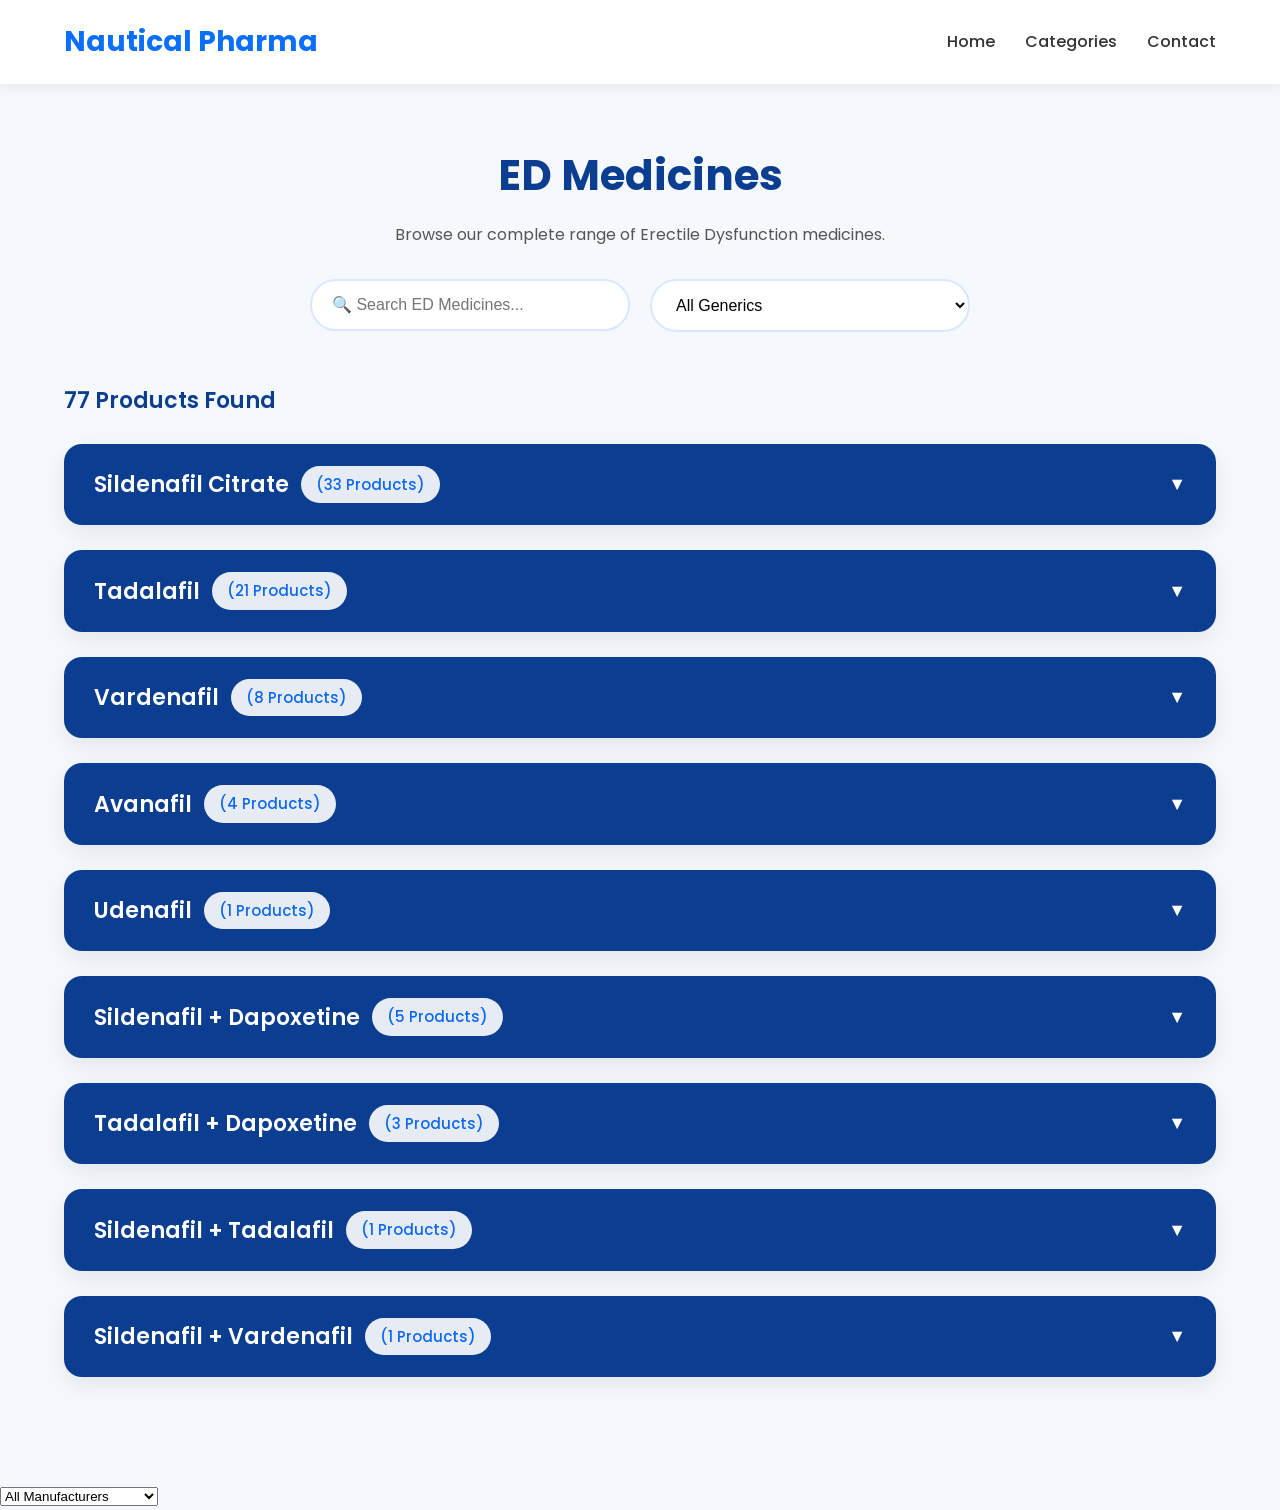
==== products/ed-medicines.html @ 711ef56d "Add manufacturer filter dropdown to ed-medicines.html" ====
<!DOCTYPE html>
<html lang="en">

<head>
<meta charset="UTF-8">
<meta name="viewport" content="width=device-width, initial-scale=1.0">

<title>ED Medicines | Nautical Pharma</title>

<link rel="stylesheet" href="../style.css">
<link rel="stylesheet" href="products.css">

<link href="https://fonts.googleapis.com/css2?family=Poppins:wght@300;400;500;600;700&display=swap" rel="stylesheet">
</head>

<body>

<header>
    <div class="container navbar">

        <div class="logo">
            <a href="../index.html">Nautical Pharma</a>
        </div>

        <nav>
            <ul>
                <li><a href="../index.html">Home</a></li>
                <li><a href="../index.html#categories">Categories</a></li>
                <li><a href="../index.html#contact">Contact</a></li>
            </ul>
        </nav>

    </div>
</header>

<section class="section" style="padding-top:140px;">

<div class="container">

<h2>ED Medicines</h2>

<p style="margin-bottom:30px;">
Browse our complete range of Erectile Dysfunction medicines.
</p>

<div class="toolbar">

    <input
        type="text"
        id="searchInput"
        placeholder="🔍 Search ED Medicines...">

    <select id="categoryFilter">
        <option value="">All Generics</option>
        <option>Sildenafil</option>
        <option>Tadalafil</option>
        <option>Vardenafil</option>
        <option>Avanafil</option>
    </select>

</div>

<div class="results-bar">
    <h3 id="productCount">0 Products Found</h3>
</div>

<div id="productContainer"></div>

</div>
</section>

<script src="ed-products.js"></script>
<script src="../script.js"></script>

</body>
</html>
<select id="manufacturerFilter">
    <option value="">All Manufacturers</option>
    <option>Ajanta Pharma</option>
    <option>Centurion Laboratories</option>
    <option>Cipla</option>
    <option>Fortune Healthcare</option>
    <option>Sunrise Remedies</option>
    <option>Healing Pharma</option>
    <option>Alkem Laboratories</option>
    <option>Aurochem</option>
    <option>Leeford</option>
    <option>German Remedies</option>
    <option>Zydus Healthcare</option>
    <option>HAB Pharma</option>
    <option>Lilly</option>
    <option>Signature</option>
</select>
---- style.css ----
/* ===========================
   GOOGLE FONT
=========================== */

@import url('https://fonts.googleapis.com/css2?family=Poppins:wght@300;400;500;600;700&display=swap');

/* ===========================
   RESET
=========================== */

*{
    margin:0;
    padding:0;
    box-sizing:border-box;
}

html{
    scroll-behavior:smooth;
}

body{
    font-family:'Poppins',sans-serif;
    background:#f8fbff;
    color:#333;
    line-height:1.7;
}

/* ===========================
   CONTAINER
=========================== */

.container{
    width:90%;
    max-width:1200px;
    margin:auto;
}

/* ===========================
   LINKS
=========================== */

a{
    text-decoration:none;
    color:inherit;
}

/* ===========================
   SECTION
=========================== */

.section{
    padding:80px 0;
}

.light{
    background:#ffffff;
}

h1,h2,h3{
    color:#003366;
}

h2{
    font-size:38px;
    text-align:center;
    margin-bottom:40px;
}

/* ===========================
   HEADER
=========================== */

header{

    position:fixed;

    top:0;

    left:0;

    width:100%;

    background:#ffffff;

    box-shadow:0 2px 15px rgba(0,0,0,.08);

    z-index:1000;

}

.navbar{

    display:flex;

    justify-content:space-between;

    align-items:center;

    padding:18px 0;

}

.logo{

    font-size:28px;

    font-weight:700;

    color:#0b6efd;

}

nav ul{

    display:flex;

    list-style:none;

    gap:30px;

}

nav ul li a{

    font-weight:500;

    transition:.3s;

}

nav ul li a:hover{

    color:#0b6efd;

}

/* ===========================
   BUTTONS
=========================== */

.btn{

    display:inline-block;

    padding:14px 34px;

    background:#0b6efd;

    color:#fff;

    border-radius:40px;

    transition:.3s;

    font-weight:600;

    margin:8px;

}

.btn:hover{

    background:#0056d2;

    transform:translateY(-3px);

}

.secondary{

    background:#28a745;

}

.secondary:hover{

    background:#1f8b39;

}

/* ===========================
   HERO
=========================== */

.hero{

    position:relative;

    height:100vh;

    overflow:hidden;

}

.hero-slider{

    position:absolute;

    width:100%;

    height:100%;

}

.slide{

    position:absolute;

    width:100%;

    height:100%;

    object-fit:cover;

    opacity:0;

    transition:opacity 1s ease;

}

.slide.active{

    opacity:1;

}

.hero-overlay{

    position:absolute;

    inset:0;

    background:rgba(0,35,80,.55);

}

.hero-content{

    position:relative;

    z-index:5;

    color:#fff;

    display:flex;

    flex-direction:column;

    justify-content:center;

    align-items:center;

    text-align:center;

    height:100%;

    width:90%;

    max-width:900px;

    margin:auto;

}

.hero-content h1{

    font-size:60px;

    color:#fff;

    margin-bottom:20px;

}

.hero-content p{

    font-size:22px;

    margin-bottom:35px;

    color:#f1f1f1;

    max-width:750px;

}

/* ===========================
   SIMPLE FADE ANIMATION
=========================== */

.hero-content{

    animation:fadeUp 1.2s ease;

}

@keyframes fadeUp{

    from{

        opacity:0;

        transform:translateY(40px);

    }

    to{

        opacity:1;

        transform:translateY(0);

    }

}/* ===========================
   FEATURES
=========================== */

.features{

    display:grid;

    grid-template-columns:repeat(auto-fit,minmax(250px,1fr));

    gap:30px;

    margin-top:40px;

}

.feature{

    background:#fff;

    padding:35px;

    border-radius:15px;

    text-align:center;

    box-shadow:0 10px 30px rgba(0,0,0,.08);

    transition:.3s;

}

.feature:hover{

    transform:translateY(-8px);

}

.feature h3{

    margin:15px 0;

    color:#0b6efd;

}

.feature p{

    color:#666;

}

/* ===========================
   PRODUCT CATEGORIES
=========================== */

.category-grid{

    display:grid;

    grid-template-columns:repeat(auto-fit,minmax(220px,1fr));

    gap:25px;

    margin-top:40px;

}

.category-card{

    background:#fff;

    padding:35px;

    text-align:center;

    border-radius:15px;

    font-size:20px;

    font-weight:600;

    color:#003366;

    box-shadow:0 8px 25px rgba(0,0,0,.08);

    transition:.3s;

    cursor:pointer;

}

.category-card:hover{

    background:#0b6efd;

    color:#fff;

    transform:translateY(-8px);

}

/* ===========================
   PRODUCTS
=========================== */
/* ===========================
   PRODUCT SEARCH
=========================== */

.search-box{

    max-width:500px;

    margin:0 auto 40px;

}

.search-box input{

    width:100%;

    padding:16px 22px;

    border:2px solid #0b6efd;

    border-radius:50px;

    font-size:17px;

    font-family:Poppins,sans-serif;

    outline:none;

    transition:.3s;

}

.search-box input:focus{

    box-shadow:0 0 15px rgba(11,110,253,.25);

}
.product-grid{

    display:grid;

    grid-template-columns:repeat(auto-fit,minmax(280px,1fr));

    gap:35px;

    margin-top:50px;

}

.product-card{

    background:#fff;

    border-radius:18px;

    overflow:hidden;

    box-shadow:0 10px 25px rgba(0,0,0,.08);

    transition:.3s;

}

.product-card:hover{

    transform:translateY(-10px);

}

.product-card img{

    width:100%;

    height:260px;

    object-fit:contain;

    background:#fff;

    padding:20px;

}

.product-card h3{

    padding:0 25px;

    margin-top:10px;

    color:#003366;

}

.product-card p{

    padding:5px 25px;

    color:#666;

    font-size:15px;

}

.product-card .btn{

    margin:25px;

    display:block;

    text-align:center;

}

.inquiry-btn{

    background:#28a745;

}

.inquiry-btn:hover{

    background:#218838;

}

/* ===========================
   QUALITY
=========================== */

.quality-list{

    max-width:700px;

    margin:40px auto;

    list-style:none;

}

.quality-list li{

    background:#fff;

    margin:15px 0;

    padding:18px 25px;

    border-left:6px solid #0b6efd;

    border-radius:8px;

    box-shadow:0 5px 15px rgba(0,0,0,.06);

}

/* ===========================
   FAQ ACCORDION
=========================== */

.faq-container{

max-width:900px;

margin:40px auto;

}

.faq-item{

background:#fff;

border-radius:12px;

margin-bottom:18px;

overflow:hidden;

box-shadow:0 8px 20px rgba(0,0,0,.08);

}

.faq-question{

width:100%;

padding:22px 25px;

background:#fff;

border:none;

outline:none;

cursor:pointer;

display:flex;

justify-content:space-between;

align-items:center;

font-size:18px;

font-weight:600;

color:#003366;

transition:.3s;

text-align:left;

}

.faq-question:hover{

background:#f5f9ff;

}

.faq-question span{

font-size:28px;

font-weight:400;

color:#0b6efd;

transition:.3s;

}

.faq-answer{

max-height:0;

overflow:hidden;

transition:max-height .4s ease;

background:#fafcff;

}

.faq-answer p{

padding:0 25px 22px;

margin:0;

text-align:left;

color:#555;

line-height:1.8;

}

.faq-item.active .faq-answer{

max-height:500px;

padding-bottom:20px;

}

.faq-item.active .faq-question span{

transform:rotate(45deg);

}
/* ===========================
   CONTACT FORM
=========================== */

form{

    max-width:750px;

    margin:40px auto;

    background:#fff;

    padding:40px;

    border-radius:18px;

    box-shadow:0 10px 25px rgba(0,0,0,.08);

}

form input,

form textarea{

    width:100%;

    padding:15px;

    margin-bottom:20px;

    border:1px solid #ddd;

    border-radius:10px;

    font-size:16px;

    font-family:Poppins,sans-serif;

}

form textarea{

    resize:vertical;

}

form input:focus,

form textarea:focus{

    border-color:#0b6efd;

    outline:none;

}

form button{

    border:none;

    cursor:pointer;

}/* ===========================
   FOOTER
=========================== */

footer{

    background:#003366;

    color:#ffffff;

    padding:60px 20px;

    text-align:center;

}

footer h3{

    color:#ffffff;

    margin-bottom:15px;

    font-size:30px;

}

footer p{

    color:#d6e6ff;

    margin:8px 0;

}

footer a{

    color:#ffffff;

    transition:.3s;

}

footer a:hover{

    color:#66b3ff;

}

/* ===========================
   WHATSAPP BUTTON
=========================== */

.whatsapp{

    position:fixed;

    right:25px;

    bottom:25px;

    width:65px;

    height:65px;

    background:#25D366;

    border-radius:50%;

    display:flex;

    justify-content:center;

    align-items:center;

    color:#fff;

    font-size:32px;

    text-decoration:none;

    box-shadow:0 10px 25px rgba(0,0,0,.25);

    z-index:999;

    transition:.3s;

}

.whatsapp:hover{

    transform:scale(1.1);

}

/* ===========================
   IMAGE STYLING
=========================== */

img{

    max-width:100%;

    display:block;

}

/* ===========================
   SCROLLBAR
=========================== */

::-webkit-scrollbar{

    width:10px;

}

::-webkit-scrollbar-track{

    background:#eef4ff;

}

::-webkit-scrollbar-thumb{

    background:#0b6efd;

    border-radius:10px;

}

::-webkit-scrollbar-thumb:hover{

    background:#0056d2;

}

/* ===========================
   SECTION SPACING
=========================== */

.section > .container > p{
    max-width:900px;
    margin:0 auto;
    text-align:center;
    color:#555;
}

/* ===========================
   CARD ANIMATIONS
=========================== */

.feature,
.category-card,
.product-card{

    animation:fadeIn .8s ease;

}

@keyframes fadeIn{

    from{

        opacity:0;

        transform:translateY(30px);

    }

    to{

        opacity:1;

        transform:translateY(0);

    }

}
/* ===========================
   STATS
=========================== */

.stats{

    background:#0b6efd;

    padding:70px 0;

}

.stats-grid{

    display:flex;

    justify-content:space-between;

    align-items:center;

    flex-wrap:nowrap;

    gap:30px;

}

.stat{

    flex:1;

    text-align:center;

    color:#fff;

}

.stat h2{

    font-size:55px;

    color:#fff;

    margin-bottom:10px;

    font-weight:700;

}

.stat span{

    font-size:18px;

    color:#fff;

    letter-spacing:.5px;

}

/* Mobile */

@media(max-width:768px){

.stats-grid{

flex-wrap:wrap;

}

.stat{

width:50%;

margin-bottom:30px;

}

}

@media(max-width:480px){

.stat{

width:100%;

}
/* ===========================
   MOBILE MENU
=========================== */

@media(max-width:992px){

    .navbar{

        flex-direction:column;

        gap:15px;

    }

    nav ul{

        flex-wrap:wrap;

        justify-content:center;

        gap:15px;

    }

    .hero-content h1{

        font-size:42px;

    }

    .hero-content p{

        font-size:18px;

    }

}

/* ===========================
   TABLET
=========================== */

@media(max-width:768px){

    h2{

        font-size:30px;

    }

    .hero{

        height:85vh;

    }

    .hero-content h1{

        font-size:34px;

        line-height:1.3;

    }

    .hero-content p{

        font-size:17px;

    }

    .btn{

        display:block;

        width:220px;

        margin:12px auto;

        text-align:center;

    }

    .product-grid{

        grid-template-columns:1fr;

    }

    .category-grid{

        grid-template-columns:1fr 1fr;

    }

    form{

        padding:25px;

    }

}

/* ===========================
   MOBILE
=========================== */

@media(max-width:480px){

    .logo{

        font-size:22px;

    }

    nav ul{

        flex-direction:column;

        align-items:center;

    }

    .hero{

        height:75vh;

    }

    .hero-content h1{

        font-size:28px;

    }

    .hero-content p{

        font-size:15px;

    }

    .category-grid{

        grid-template-columns:1fr;

    }

    .features{

        grid-template-columns:1fr;

    }

    footer{

        padding:40px 15px;

    }

    .whatsapp{

        width:58px;

        height:58px;

        font-size:28px;

        right:18px;

        bottom:18px;

    }

}
.stats{

opacity:0;

transform:translateY(80px);

transition:1s;

}

.stats.show{

opacity:1;

transform:translateY(0);

}
/* ===========================
   END OF STYLE.CSS
=========================== */
---- products/products.css ----
/* ==========================================
   PRODUCTS PAGE - NAUTICAL PHARMA
========================================== */

body{
    background:#f5f8fc;
    font-family:'Poppins',sans-serif;
}

/* Heading */

.section{
    padding:140px 0 80px;
}

.section h2{
    text-align:center;
    font-size:42px;
    color:#0b3d91;
    margin-bottom:10px;
}

.section p{
    text-align:center;
    color:#666;
    margin-bottom:40px;
}

/* ===========================
   SEARCH & FILTER
=========================== */

.toolbar{
    display:flex;
    justify-content:center;
    align-items:center;
    gap:20px;
    flex-wrap:wrap;
    margin-bottom:50px;
}

.toolbar input,
.toolbar select{

    width:320px;
    padding:15px 20px;

    border:2px solid #d9e7ff;
    border-radius:50px;

    font-size:16px;

    outline:none;

    transition:.3s;

    background:#fff;

}

.toolbar input:focus,
.toolbar select:focus{

    border-color:#0b6efd;

    box-shadow:0 0 20px rgba(11,110,253,.2);

}

/* ===========================
   PRODUCT GRID
=========================== */

.product-grid{

    display:grid !important;

    grid-template-columns:repeat(auto-fill,minmax(320px,1fr));

    gap:30px;

}

/* ===========================
   PRODUCT CARD
=========================== */

.product-card{

    background:#fff;

    border-radius:20px;

    padding:30px;

    border:1px solid #e8eef7;

    box-shadow:0 12px 35px rgba(0,0,0,.08);

    transition:.35s;

    display:flex;

    flex-direction:column;

}

.product-card:hover{

    transform:translateY(-10px);

    box-shadow:0 20px 45px rgba(0,0,0,.15);

}

/* IMAGE */

.product-card img{

    width:180px;

    height:180px;

    object-fit:contain;

    margin:0 auto 20px;

}

/* TITLE */

.product-card h3{

    color:#073b75;

    font-size:24px;

    margin-bottom:20px;

    text-align:center;

}

/* TEXT */

.product-card p{

    margin:8px 0;

    color:#555;

    font-size:15px;

    line-height:1.7;

}

.product-card strong{

    color:#0b3d91;

}

/* BUTTON */

.quote-btn{

    display:flex;

    justify-content:center;

    align-items:center;

    margin-top:auto;

    padding:15px;

    background:#0b6efd;

    color:#fff !important;

    border-radius:50px;

    text-decoration:none;

    font-size:16px;

    font-weight:600;

    transition:.3s;

    box-shadow:0 12px 25px rgba(11,110,253,.35);

}

.quote-btn:hover{

    background:#0056d2;

    transform:translateY(-3px);

    box-shadow:0 18px 35px rgba(11,110,253,.45);

}

/* ===========================
   RESPONSIVE
=========================== */

@media(max-width:992px){

.product-grid{

grid-template-columns:repeat(2,1fr);

}

}

@media(max-width:768px){

.toolbar{

flex-direction:column;

}

.toolbar input,
.toolbar select{

width:100%;

}

.product-grid{

grid-template-columns:1fr;

}

.section h2{

font-size:34px;

}

}
/* ==========================
   RESULTS BAR
========================== */

.results-bar{
    display:flex;
    justify-content:space-between;
    align-items:center;
    margin-bottom:25px;
}

.results-bar h3{
    color:#0b3d91;
    font-size:22px;
    font-weight:600;
}
/* Generic Sections */

.medicine-section{

margin-bottom:70px;

}

.medicine-section h2{

font-size:34px;

margin-bottom:30px;

padding-bottom:12px;

border-bottom:3px solid #0b6efd;

color:#0b3d91;

text-align:left;

}
/* ===========================
   ACCORDION
=========================== */

.accordion{

background:#fff;

margin-bottom:25px;

border-radius:16px;

overflow:hidden;

box-shadow:0 10px 30px rgba(0,0,0,.08);

}

.accordion-header{

padding:22px 30px;

display:flex;

justify-content:space-between;

align-items:center;

cursor:pointer;

background:#0b6efd;

color:#fff;

font-size:22px;

font-weight:600;

transition:.3s;

}

.accordion-header:hover{

background:#0056d2;

}

.count{

font-size:15px;

background:#fff;

color:#0b6efd;

padding:6px 15px;

border-radius:30px;

font-weight:600;

}

.accordion-content{

max-height:0;

overflow:hidden;

transition:max-height .5s ease;

background:#f9fbff;

}

.accordion.active .accordion-content{

max-height:6000px;

padding:30px;

}
/* ==========================
   ACCORDION
========================== */

.accordion{
    margin-bottom:25px;
    border-radius:18px;
    overflow:hidden;
    background:#fff;
    box-shadow:0 8px 25px rgba(0,0,0,.08);
}

.accordion-header{

    display:flex;
    justify-content:space-between;
    align-items:center;

    padding:22px 30px;

    cursor:pointer;

    background:#0b3d91;
    color:#fff;

    font-size:22px;
    font-weight:600;

    transition:.3s;

}

.accordion-header:hover{

    background:#0846a0;

}

.accordion-title{

    display:flex;
    align-items:center;
    gap:12px;

}

.count{

    font-size:15px;
    font-weight:500;
    opacity:.9;

}

.accordion-icon{

    font-size:18px;
    transition:.3s;

}

.accordion.active .accordion-icon{

    transform:rotate(180deg);

}

.accordion-content{

    display:none;

    padding:30px;

    background:#f8fbff;

}

.accordion.active .accordion-content{

    display:block;

}
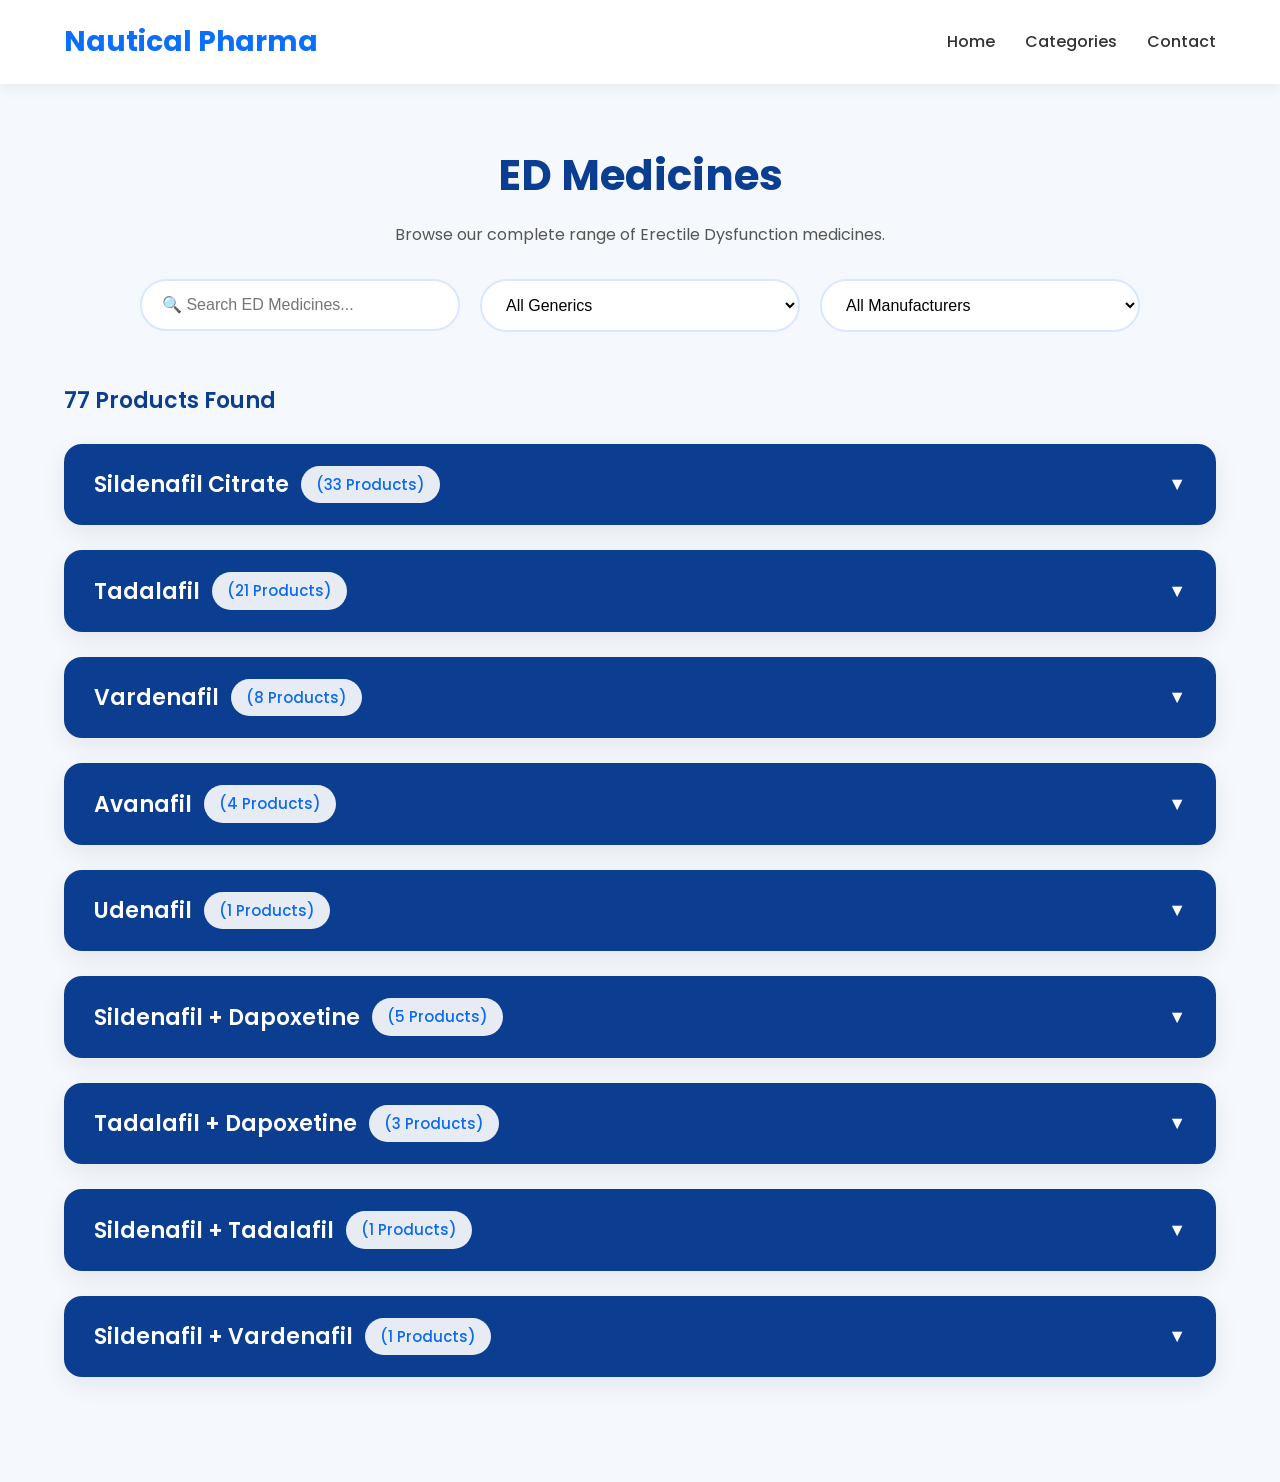
==== commit 72a398e0: "Add new options to medicine and manufacturer filters" ====
--- a/products/ed-medicines.html
+++ b/products/ed-medicines.html
@@ -56,10 +56,32 @@
         <option>Tadalafil</option>
         <option>Vardenafil</option>
         <option>Avanafil</option>
+        <option>Udenafil</option>
+        <option>Sildenafil + Dapoxetine</option>
+        <option>Tadalafil + Dapoxetine</option>
+        <option>Sildenafil + Tadalafil</option>
+        <option>Sildenafil + Vardenafil</option>
+    </select>
+
+    <select id="manufacturerFilter">
+        <option value="">All Manufacturers</option>
+        <option>Ajanta Pharma</option>
+        <option>Centurion Laboratories</option>
+        <option>Cipla</option>
+        <option>Fortune Healthcare</option>
+        <option>Sunrise Remedies</option>
+        <option>Healing Pharma</option>
+        <option>Alkem Laboratories</option>
+        <option>Aurochem</option>
+        <option>Leeford</option>
+        <option>German Remedies</option>
+        <option>Zydus Healthcare</option>
+        <option>HAB Pharma</option>
+        <option>Lilly</option>
+        <option>Signature</option>
     </select>
 
 </div>
-
 <div class="results-bar">
     <h3 id="productCount">0 Products Found</h3>
 </div>
@@ -74,20 +96,3 @@
 
 </body>
 </html>
-<select id="manufacturerFilter">
-    <option value="">All Manufacturers</option>
-    <option>Ajanta Pharma</option>
-    <option>Centurion Laboratories</option>
-    <option>Cipla</option>
-    <option>Fortune Healthcare</option>
-    <option>Sunrise Remedies</option>
-    <option>Healing Pharma</option>
-    <option>Alkem Laboratories</option>
-    <option>Aurochem</option>
-    <option>Leeford</option>
-    <option>German Remedies</option>
-    <option>Zydus Healthcare</option>
-    <option>HAB Pharma</option>
-    <option>Lilly</option>
-    <option>Signature</option>
-</select>
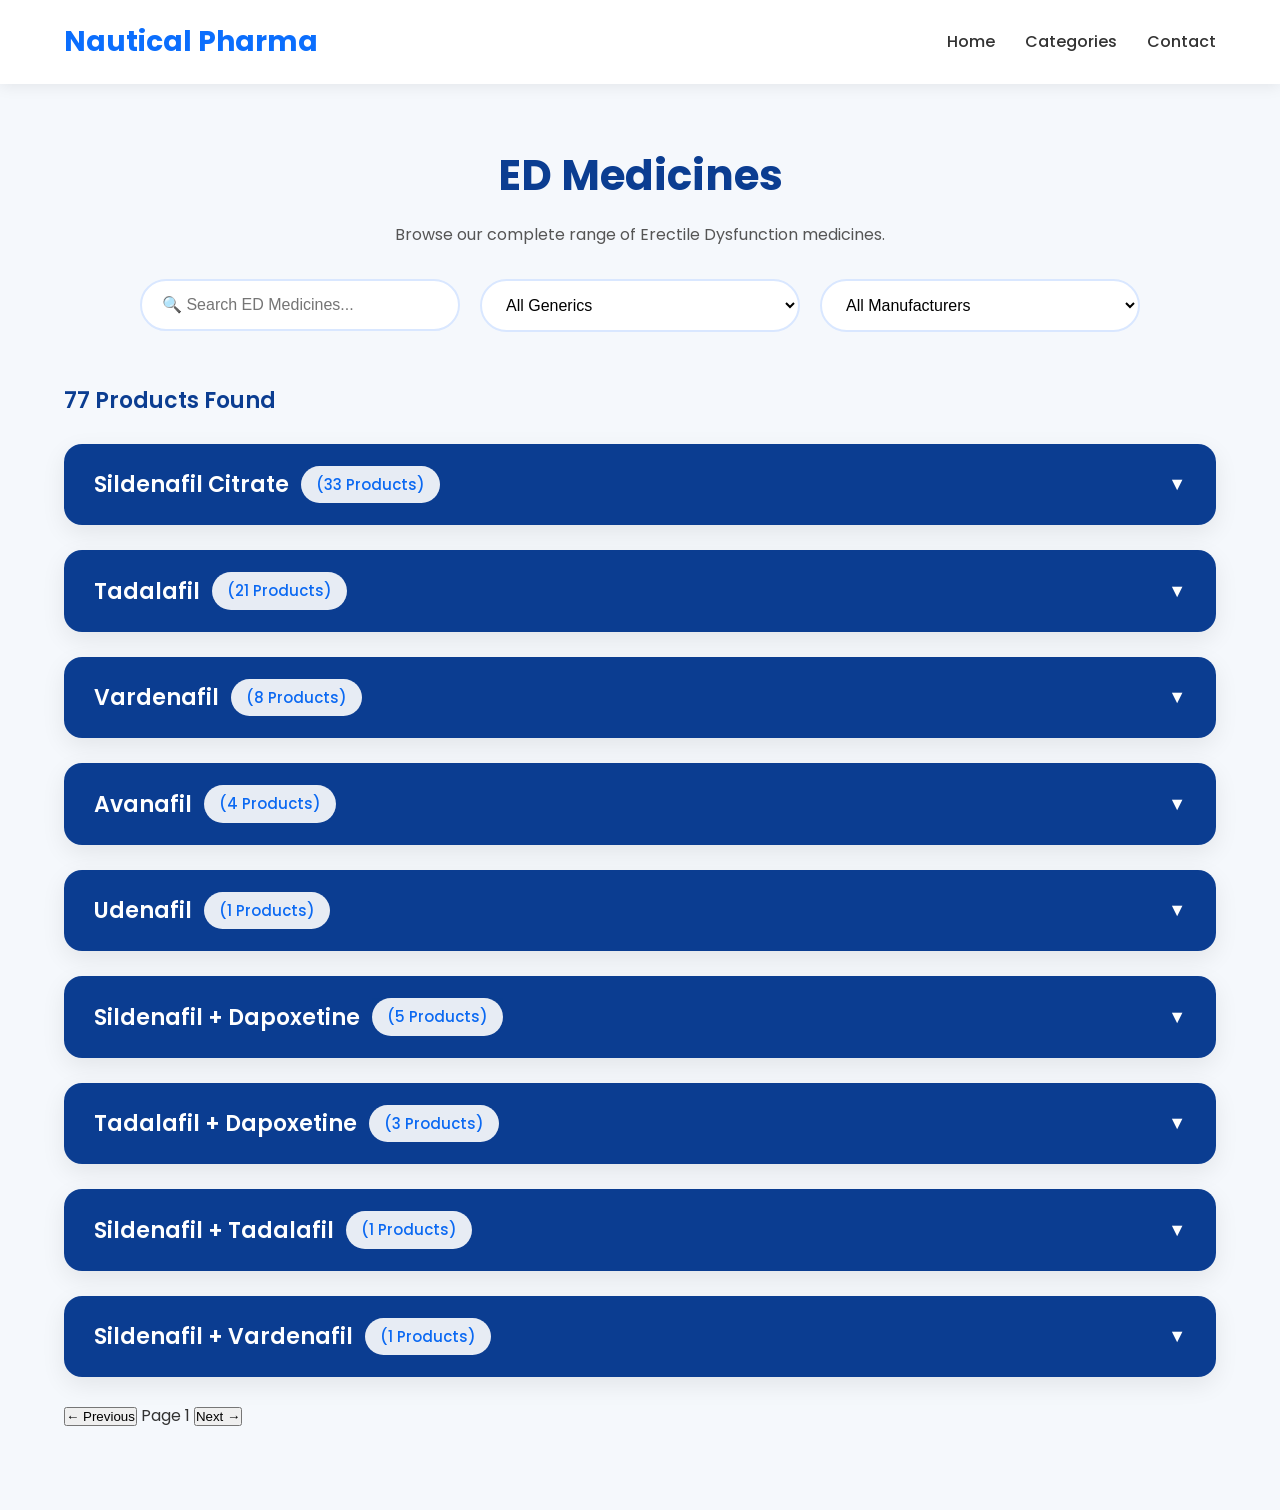
==== commit f8dfd70c: "Add pagination controls to ed-medicines.html" ====
--- a/products/ed-medicines.html
+++ b/products/ed-medicines.html
@@ -88,6 +88,14 @@
 
 <div id="productContainer"></div>
 
+<div class="pagination">
+
+    <button id="prevBtn">← Previous</button>
+
+    <span id="pageInfo">Page 1</span>
+
+    <button id="nextBtn">Next →</button>
+
 </div>
 </section>
 
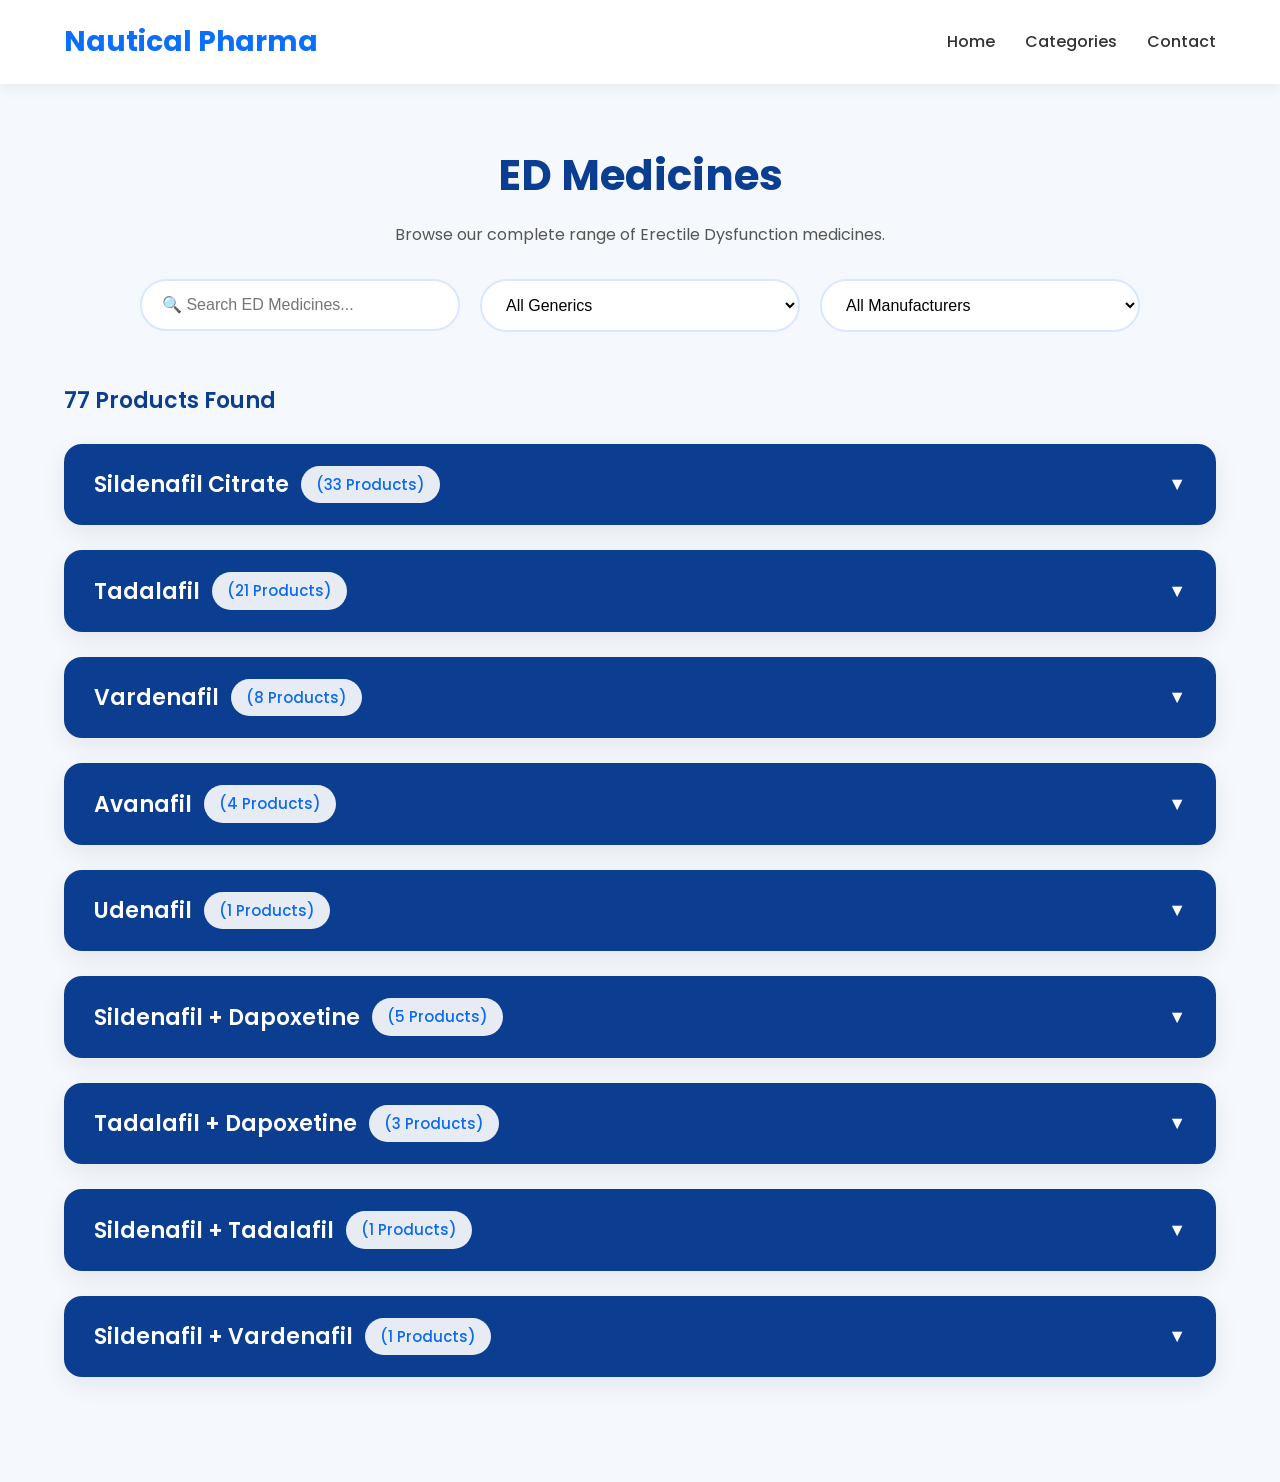
==== commit 506394c6: "Remove pagination from ed-medicines.html Removed pagination buttons from the product page." ====
--- a/products/ed-medicines.html
+++ b/products/ed-medicines.html
@@ -88,15 +88,7 @@
 
 <div id="productContainer"></div>
 
-<div class="pagination">
 
-    <button id="prevBtn">← Previous</button>
-
-    <span id="pageInfo">Page 1</span>
-
-    <button id="nextBtn">Next →</button>
-
-</div>
 </section>
 
 <script src="ed-products.js"></script>
--- a/products/products.css
+++ b/products/products.css
@@ -449,3 +449,51 @@
     display:block;
 
 }
+/* ==========================
+   PAGINATION
+========================== */
+
+.pagination{
+
+    display:flex;
+    justify-content:center;
+    align-items:center;
+    gap:20px;
+    margin:50px 0;
+
+}
+
+.pagination button{
+
+    background:#0b6efd;
+    color:#fff;
+    border:none;
+    padding:12px 24px;
+    border-radius:40px;
+    cursor:pointer;
+    font-size:15px;
+    font-weight:600;
+    transition:.3s;
+
+}
+
+.pagination button:hover{
+
+    background:#084ec4;
+
+}
+
+.pagination button:disabled{
+
+    background:#cfd8e3;
+    cursor:not-allowed;
+
+}
+
+#pageInfo{
+
+    font-weight:600;
+    color:#073b75;
+    font-size:16px;
+
+}
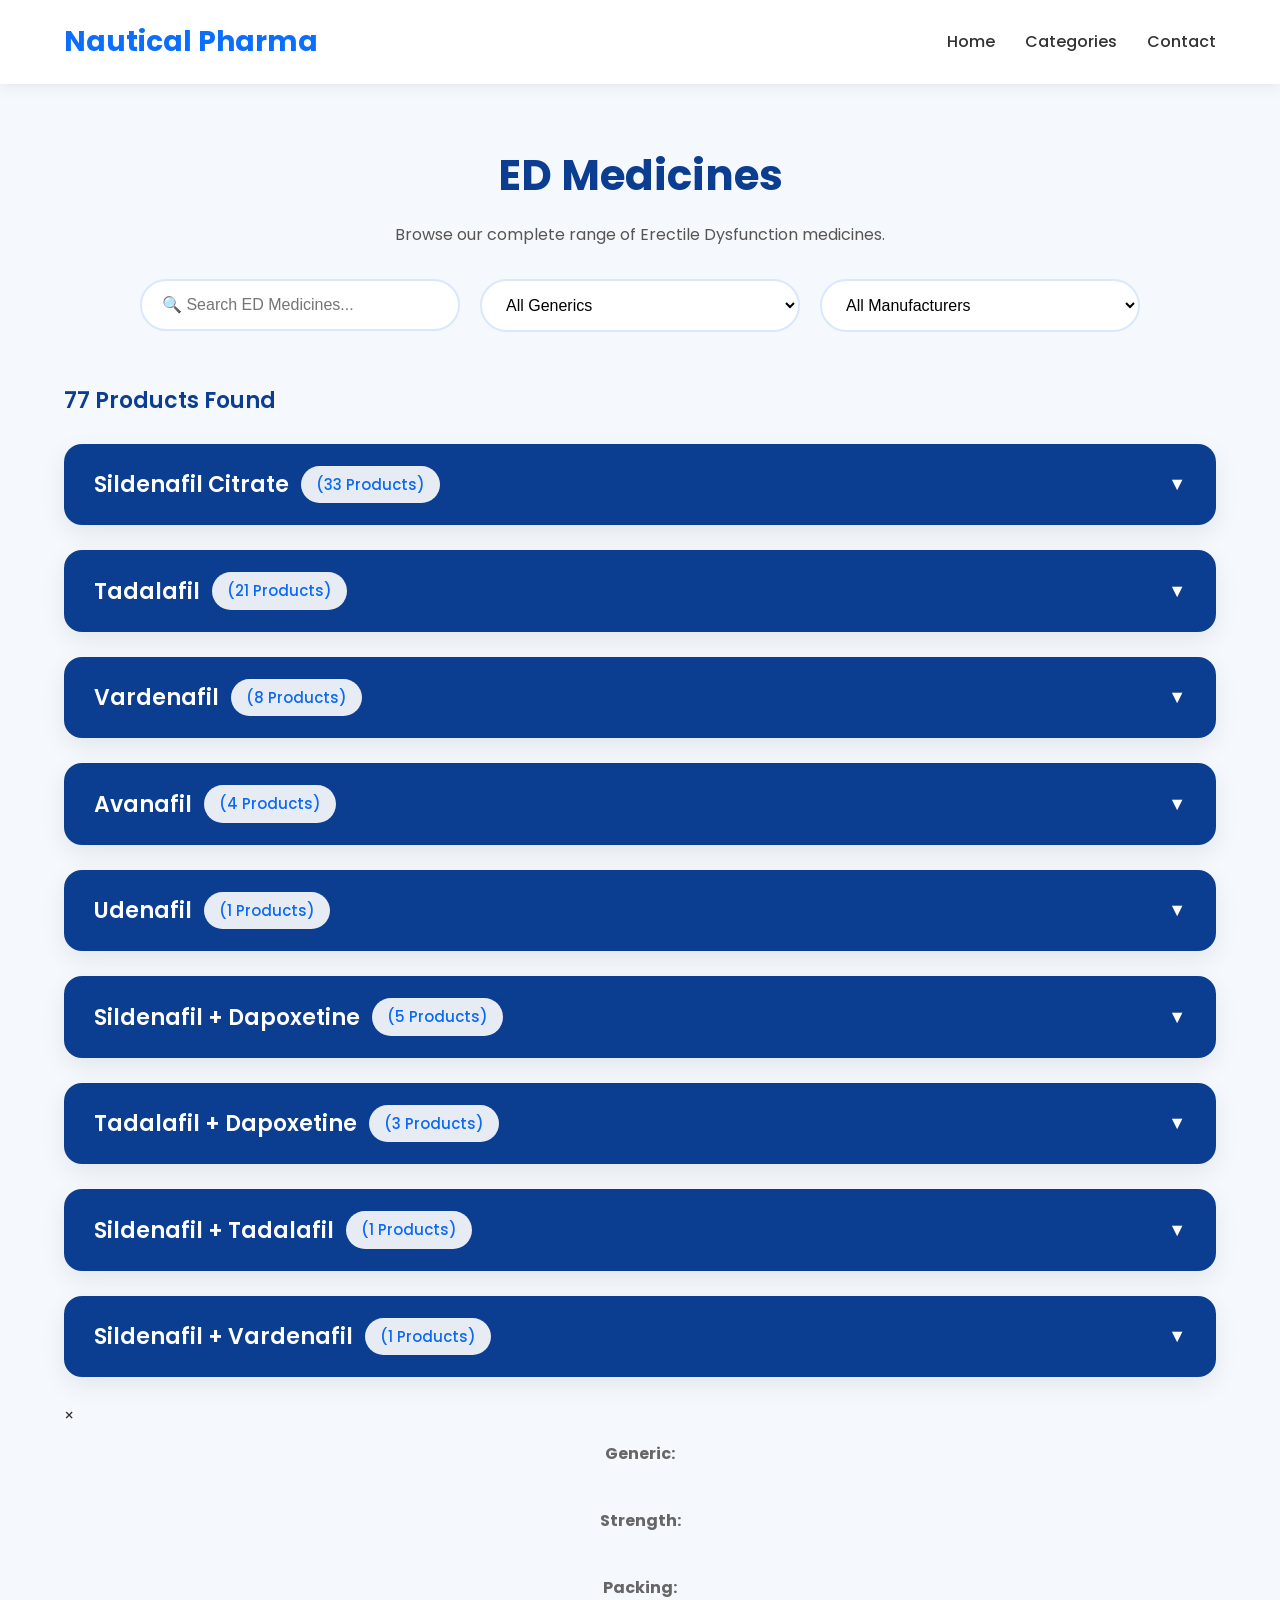
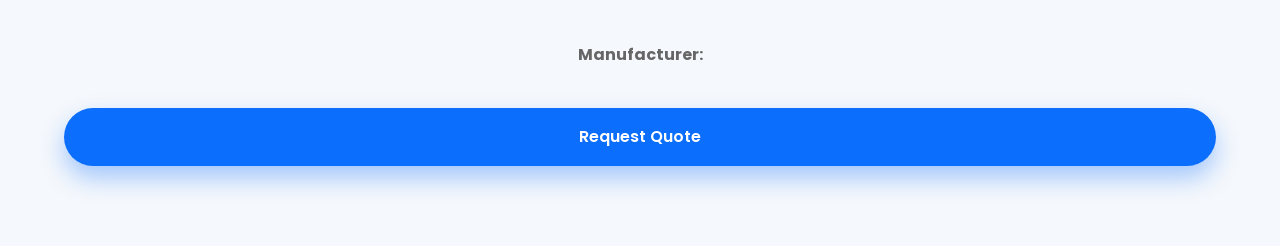
==== commit 69942539: "Add product detail modal to ed-medicines.html Added a modal for displaying product details including" ====
--- a/products/ed-medicines.html
+++ b/products/ed-medicines.html
@@ -64,30 +64,49 @@
     </select>
 
     <select id="manufacturerFilter">
-        <option value="">All Manufacturers</option>
-        <option>Ajanta Pharma</option>
-        <option>Centurion Laboratories</option>
-        <option>Cipla</option>
-        <option>Fortune Healthcare</option>
-        <option>Sunrise Remedies</option>
-        <option>Healing Pharma</option>
-        <option>Alkem Laboratories</option>
-        <option>Aurochem</option>
-        <option>Leeford</option>
-        <option>German Remedies</option>
-        <option>Zydus Healthcare</option>
-        <option>HAB Pharma</option>
-        <option>Lilly</option>
-        <option>Signature</option>
-    </select>
-
+    <option value="">All Manufacturers</option>
+</select>
 </div>
 <div class="results-bar">
     <h3 id="productCount">0 Products Found</h3>
 </div>
 
 <div id="productContainer"></div>
+<!-- Product Popup -->
 
+<div id="productModal" class="modal">
+
+    <div class="modal-box">
+
+        <span class="close-modal">&times;</span>
+
+        <h2 id="modalName"></h2>
+
+        <div class="modal-details">
+
+            <p><strong>Generic:</strong> <span id="modalGeneric"></span></p>
+
+            <p><strong>Strength:</strong> <span id="modalStrength"></span></p>
+
+            <p><strong>Packing:</strong> <span id="modalPacking"></span></p>
+
+            <p><strong>Manufacturer:</strong> <span id="modalManufacturer"></span></p>
+
+        </div>
+
+        <a
+        id="quoteLink"
+        class="quote-btn"
+        target="_blank"
+        href="https://docs.google.com/forms/d/e/1FAIpQLSdfMsIqbKJQlSclhLTOwSiU7SaShe-y_R9y6r875sU-gO9jkg/viewform?usp=header">
+
+        Request Quote
+
+        </a>
+
+    </div>
+
+</div>
 
 </section>
 
--- a/products/products.css
+++ b/products/products.css
@@ -449,51 +449,3 @@
     display:block;
 
 }
-/* ==========================
-   PAGINATION
-========================== */
-
-.pagination{
-
-    display:flex;
-    justify-content:center;
-    align-items:center;
-    gap:20px;
-    margin:50px 0;
-
-}
-
-.pagination button{
-
-    background:#0b6efd;
-    color:#fff;
-    border:none;
-    padding:12px 24px;
-    border-radius:40px;
-    cursor:pointer;
-    font-size:15px;
-    font-weight:600;
-    transition:.3s;
-
-}
-
-.pagination button:hover{
-
-    background:#084ec4;
-
-}
-
-.pagination button:disabled{
-
-    background:#cfd8e3;
-    cursor:not-allowed;
-
-}
-
-#pageInfo{
-
-    font-weight:600;
-    color:#073b75;
-    font-size:16px;
-
-}
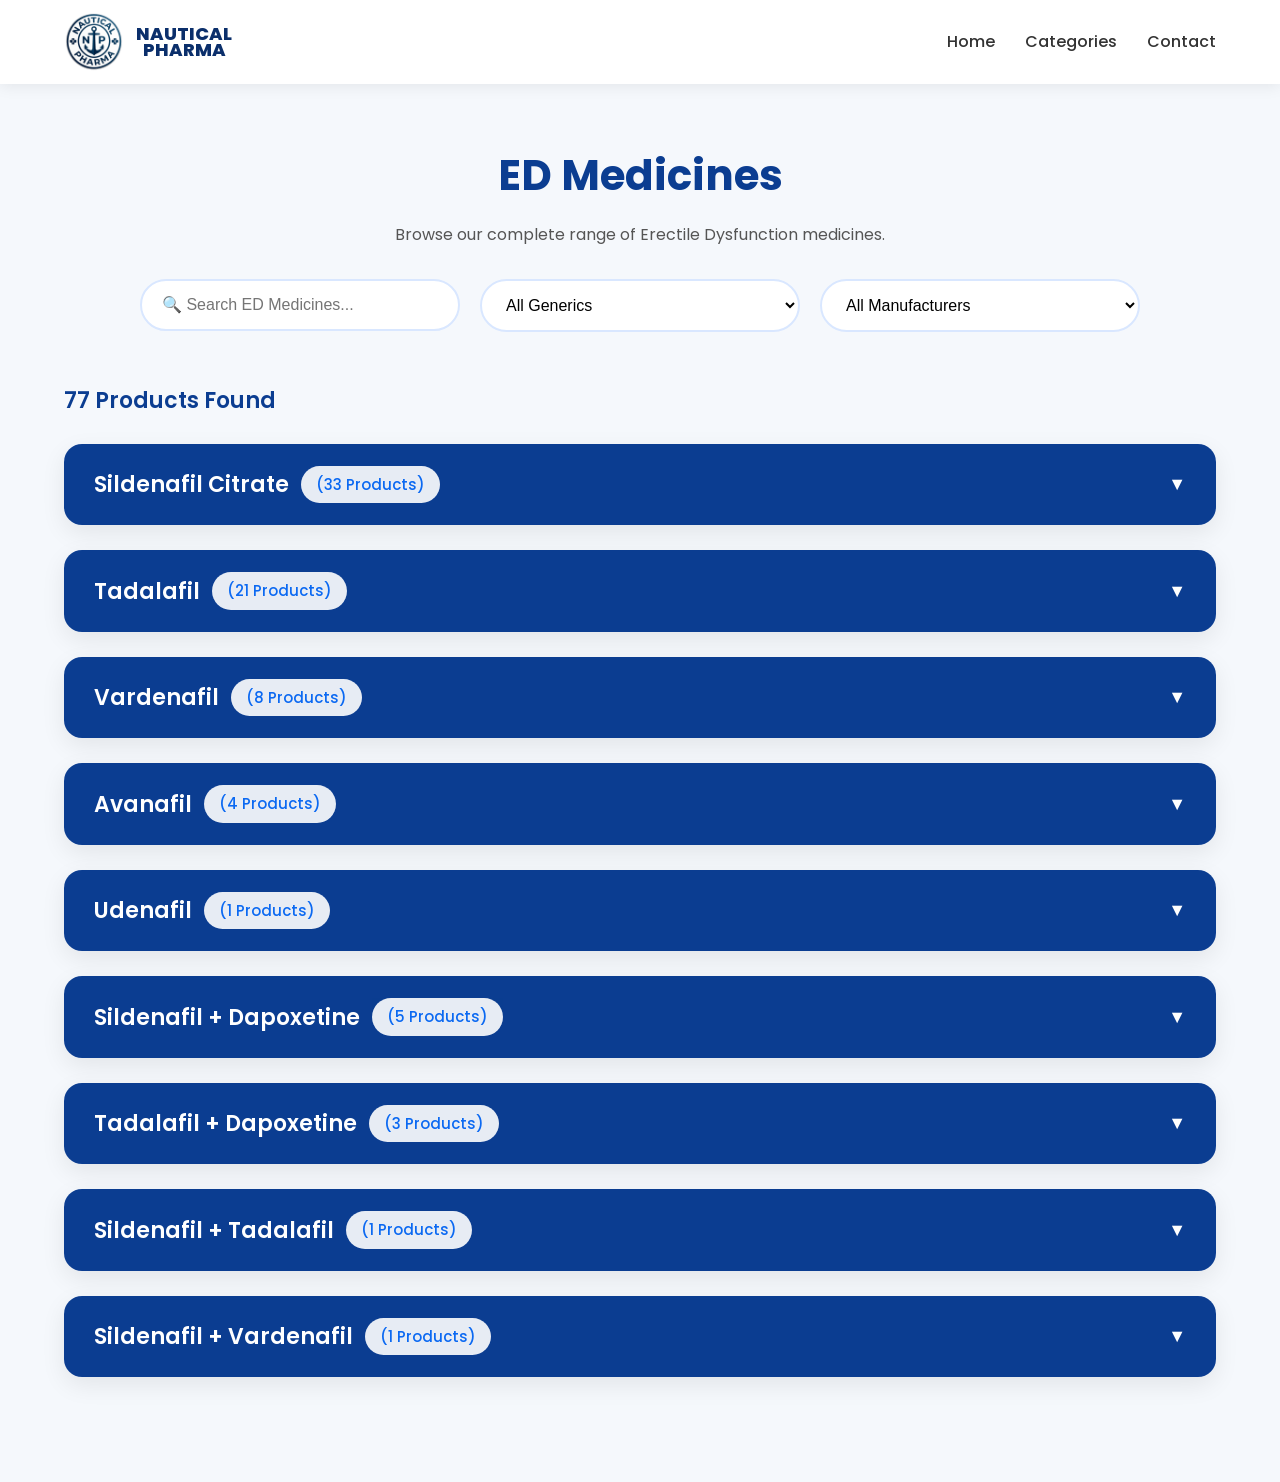
==== commit 2b623d9d: "Add logo image and text to header Updated header section to include logo image and text." ====
--- a/products/ed-medicines.html
+++ b/products/ed-medicines.html
@@ -19,9 +19,14 @@
     <div class="container navbar">
 
         <div class="logo">
-            <a href="../index.html">Nautical Pharma</a>
-        </div>
+    <a href="../index.html">
+        <img src="../images/logo.png" alt="Nautical Pharma">
+    </a>
 
+    <div class="logo-text">
+        <h2>NAUTICAL<br>PHARMA</h2>
+    </div>
+</div>
         <nav>
             <ul>
                 <li><a href="../index.html">Home</a></li>
--- a/style.css
+++ b/style.css
@@ -1,12 +1,11 @@
-/* ===========================
+/* ==================================================
    GOOGLE FONT
-=========================== */
-
-@import url('https://fonts.googleapis.com/css2?family=Poppins:wght@300;400;500;600;700&display=swap');
-
-/* ===========================
+================================================== */
+
+@import url('https://fonts.googleapis.com/css2?family=Poppins:wght@300;400;500;600;700;800&display=swap');
+/* ==================================================
    RESET
-=========================== */
+================================================== */
 
 *{
     margin:0;
@@ -23,11 +22,25 @@
     background:#f8fbff;
     color:#333;
     line-height:1.7;
-}
-
-/* ===========================
-   CONTAINER
-=========================== */
+    overflow-x:hidden;
+}
+
+img{
+    display:block;
+    max-width:100%;
+}
+
+a{
+    text-decoration:none;
+    color:inherit;
+}
+
+ul{
+    list-style:none;
+}
+/* ==================================================
+   GLOBAL
+================================================== */
 
 .container{
     width:90%;
@@ -35,255 +48,226 @@
     margin:auto;
 }
 
-/* ===========================
-   LINKS
-=========================== */
-
-a{
-    text-decoration:none;
-    color:inherit;
-}
-
-/* ===========================
-   SECTION
-=========================== */
-
 .section{
-    padding:80px 0;
+    padding:90px 0;
 }
 
 .light{
-    background:#ffffff;
-}
-
-h1,h2,h3{
+    background:#fff;
+}
+/* ==================================================
+   TYPOGRAPHY
+================================================== */
+
+h1,
+h2,
+h3{
     color:#003366;
+    font-weight:700;
 }
 
 h2{
-    font-size:38px;
+    font-size:42px;
     text-align:center;
-    margin-bottom:40px;
-}
-
+    margin-bottom:25px;
+}
+
+.section p{
+    max-width:900px;
+    margin:auto;
+    text-align:center;
+    color:#666;
+}
+/* ==================================================
+   BUTTONS
+================================================== */
+
+.btn{
+
+    display:inline-block;
+
+    padding:15px 36px;
+
+    border-radius:40px;
+
+    background:#0b6efd;
+
+    color:#fff;
+
+    font-weight:600;
+
+    transition:.3s;
+
+}
+
+.btn:hover{
+
+    background:#0056d2;
+
+    transform:translateY(-3px);
+
+}
+
+.secondary{
+
+    background:#28a745;
+
+}
+
+.secondary:hover{
+
+    background:#1f8b39;
+
+}
 /* ===========================
    HEADER
 =========================== */
 
 header{
-
     position:fixed;
-
     top:0;
-
     left:0;
-
     width:100%;
-
-    background:#ffffff;
-
+    background:#fff;
     box-shadow:0 2px 15px rgba(0,0,0,.08);
-
     z-index:1000;
-
 }
 
 .navbar{
-
     display:flex;
-
     justify-content:space-between;
-
     align-items:center;
-
-    padding:18px 0;
-
-}
+    padding:12px 0;
+}
+nav{
+    margin-left:auto;
+}
+/* ===========================
+   LOGO
+=========================== */
 
 .logo{
-
-    font-size:28px;
-
-    font-weight:700;
-
+    display:flex;
+    align-items:center;
+    gap:12px;
+}
+
+.logo img{
+    width:60px;
+    height:60px;
+    object-fit:contain;
+}
+
+.logo-text{
+    display:flex;
+    flex-direction:column;
+    justify-content:center;
+    line-height:.9;
+}
+
+.logo-text h2{
+    margin:0;
+    font-size:18px;
+    font-weight:800;
+    color:#0b2f6b;
+}
+nav ul{
+    display:flex;
+    list-style:none;
+    gap:30px;
+}
+
+nav ul li a{
+    font-weight:500;
+    transition:.3s;
+}
+
+nav ul li a:hover{
     color:#0b6efd;
-
-}
-
-nav ul{
+}
+/* ===========================
+   HERO
+=========================== */
+
+.hero{
+    position:relative;
+    height:700px;
+    overflow:hidden;
+}
+
+.hero-slider,
+.slide{
+
+    position:absolute;
+    inset:0;
+
+}
+
+.slide{
+
+    width:100%;
+    height:100%;
+    object-fit:cover;
+    opacity:0;
+    transition:1s;
+
+}
+
+.slide.active{
+
+    opacity:1;
+
+}
+
+.hero-overlay{
+
+    position:absolute;
+    inset:0;
+    background:rgba(0,40,90,.45);
+
+}
+
+.hero-content{
+
+    position:relative;
+    z-index:5;
+
+    height:100%;
 
     display:flex;
-
-    list-style:none;
-
-    gap:30px;
-
-}
-
-nav ul li a{
-
-    font-weight:500;
-
-    transition:.3s;
-
-}
-
-nav ul li a:hover{
-
-    color:#0b6efd;
-
-}
-
-/* ===========================
-   BUTTONS
-=========================== */
-
-.btn{
-
-    display:inline-block;
-
-    padding:14px 34px;
-
-    background:#0b6efd;
-
+    flex-direction:column;
+    justify-content:center;
+
+    align-items:flex-start;
+
+}
+
+.hero-content h1{
+
+    font-size:68px;
+    line-height:1.05;
     color:#fff;
-
-    border-radius:40px;
-
-    transition:.3s;
-
-    font-weight:600;
-
-    margin:8px;
-
-}
-
-.btn:hover{
-
-    background:#0056d2;
-
-    transform:translateY(-3px);
-
-}
-
-.secondary{
-
-    background:#28a745;
-
-}
-
-.secondary:hover{
-
-    background:#1f8b39;
-
-}
-
-/* ===========================
-   HERO
-=========================== */
-
-.hero{
-
-    position:relative;
-
-    height:100vh;
-
-    overflow:hidden;
-
-}
-
-.hero-slider{
-
-    position:absolute;
-
-    width:100%;
-
-    height:100%;
-
-}
-
-.slide{
-
-    position:absolute;
-
-    width:100%;
-
-    height:100%;
-
-    object-fit:cover;
-
-    opacity:0;
-
-    transition:opacity 1s ease;
-
-}
-
-.slide.active{
-
-    opacity:1;
-
-}
-
-.hero-overlay{
-
-    position:absolute;
-
-    inset:0;
-
-    background:rgba(0,35,80,.55);
-
-}
-
-.hero-content{
-
-    position:relative;
-
-    z-index:5;
+    margin-bottom:25px;
+    max-width:700px;
+
+}
+
+.hero-content p{
 
     color:#fff;
+    font-size:23px;
+    max-width:650px;
+    line-height:1.7;
+    margin-bottom:35px;
+
+}
+
+.hero-buttons{
 
     display:flex;
-
-    flex-direction:column;
-
-    justify-content:center;
-
-    align-items:center;
-
-    text-align:center;
-
-    height:100%;
-
-    width:90%;
-
-    max-width:900px;
-
-    margin:auto;
-
-}
-
-.hero-content h1{
-
-    font-size:60px;
-
-    color:#fff;
-
-    margin-bottom:20px;
-
-}
-
-.hero-content p{
-
-    font-size:22px;
-
-    margin-bottom:35px;
-
-    color:#f1f1f1;
-
-    max-width:750px;
-
-}
-
+    gap:20px;
+
+}
 /* ===========================
    SIMPLE FADE ANIMATION
 =========================== */
@@ -842,19 +826,6 @@
     transform:scale(1.1);
 
 }
-
-/* ===========================
-   IMAGE STYLING
-=========================== */
-
-img{
-
-    max-width:100%;
-
-    display:block;
-
-}
-
 /* ===========================
    SCROLLBAR
 =========================== */
@@ -927,281 +898,211 @@
     }
 
 }
+
 /* ===========================
    STATS
 =========================== */
 
 .stats{
-
     background:#0b6efd;
-
     padding:70px 0;
-
+    opacity:0;
+    transform:translateY(80px);
+    transition:1s;
+}
+
+.stats.show{
+    opacity:1;
+    transform:translateY(0);
 }
 
 .stats-grid{
-
     display:flex;
-
     justify-content:space-between;
-
     align-items:center;
-
     flex-wrap:nowrap;
-
     gap:30px;
-
 }
 
 .stat{
-
     flex:1;
-
     text-align:center;
-
     color:#fff;
-
 }
 
 .stat h2{
-
     font-size:55px;
-
     color:#fff;
-
     margin-bottom:10px;
-
     font-weight:700;
-
 }
 
 .stat span{
-
     font-size:18px;
-
     color:#fff;
-
     letter-spacing:.5px;
-
-}
-
-/* Mobile */
+}
 
 @media(max-width:768px){
 
-.stats-grid{
-
-flex-wrap:wrap;
-
-}
-
-.stat{
-
-width:50%;
-
-margin-bottom:30px;
-
-}
+    .stats-grid{
+        flex-wrap:wrap;
+    }
+
+    .stat{
+        width:50%;
+        margin-bottom:30px;
+    }
 
 }
 
 @media(max-width:480px){
 
-.stat{
-
-width:100%;
-
-}
+    .stat{
+        width:100%;
+    }
+
+}
+/* ===========================
+   MOBILE (768px)
+=========================== */
+
+@media (max-width:768px){
+
+    .hero{
+        height:580px;
+        margin-top:80px;
+    }
+
+    .hero-content{
+        height:100%;
+        padding:80px 30px 40px;
+        justify-content:center;
+        align-items:flex-start;
+        text-align:left;
+    }
+
+    .hero-content h1{
+        font-size:42px;
+        line-height:1.2;
+        margin-bottom:20px;
+    }
+
+    .hero-content p{
+        font-size:18px;
+        max-width:340px;
+        line-height:1.7;
+    }
+
+    .hero-buttons{
+        flex-direction:column;
+        gap:15px;
+    }
+
+    .hero-buttons .btn{
+        width:260px;
+    }
+
+    .category-grid{
+        grid-template-columns:1fr;
+    }
+
+    .features{
+        grid-template-columns:1fr;
+    }
+
+    footer{
+        padding:40px 15px;
+    }
+
+    .whatsapp{
+        width:58px;
+        height:58px;
+        font-size:28px;
+        right:18px;
+        bottom:18px;
+    }
+}
+
+@media (max-width:480px){
+
+    nav ul{
+        flex-direction:column;
+        align-items:center;
+    }
+
+    .hero-content h1{
+        font-size:34px;
+    }
+
+    .hero-content p{
+        font-size:16px;
+    }
+
+    .hero-buttons .btn{
+        width:100%;
+        max-width:260px;
+    }
+}
+
 /* ===========================
    MOBILE MENU
 =========================== */
 
-@media(max-width:992px){
+.menu-toggle{
+    display:none;
+    font-size:34px;
+    cursor:pointer;
+    color:#003366;
+}
+@media(max-width:768px){
 
     .navbar{
-
+        display:flex;
+        justify-content:space-between;
+        align-items:center;
+    }
+
+    .menu-toggle{
+        display:block;
+    }
+
+    nav{
+        position:absolute;
+        top:100%;
+        left:0;
+        width:100%;
+        background:#fff;
+        display:none;
+        box-shadow:0 10px 20px rgba(0,0,0,.1);
+    }
+
+    nav.active{
+        display:block;
+    }
+
+    nav ul{
         flex-direction:column;
-
-        gap:15px;
-
-    }
-
-    nav ul{
-
-        flex-wrap:wrap;
-
-        justify-content:center;
-
-        gap:15px;
-
-    }
-
-    .hero-content h1{
-
-        font-size:42px;
-
-    }
-
-    .hero-content p{
-
-        font-size:18px;
-
-    }
-
-}
-
-/* ===========================
-   TABLET
-=========================== */
-
-@media(max-width:768px){
-
-    h2{
-
-        font-size:30px;
-
-    }
-
-    .hero{
-
-        height:85vh;
-
-    }
-
-    .hero-content h1{
-
-        font-size:34px;
-
-        line-height:1.3;
-
-    }
-
-    .hero-content p{
-
-        font-size:17px;
-
-    }
-
-    .btn{
-
-        display:block;
-
-        width:220px;
-
-        margin:12px auto;
-
+        padding:20px;
+        gap:20px;
+    }
+
+    nav ul li{
         text-align:center;
-
-    }
-
-    .product-grid{
-
-        grid-template-columns:1fr;
-
-    }
-
-    .category-grid{
-
-        grid-template-columns:1fr 1fr;
-
-    }
-
-    form{
-
-        padding:25px;
-
-    }
-
-}
-
-/* ===========================
-   MOBILE
-=========================== */
-
-@media(max-width:480px){
-
-    .logo{
-
-        font-size:22px;
-
-    }
-
-    nav ul{
-
-        flex-direction:column;
-
-        align-items:center;
-
-    }
-
-    .hero{
-
-        height:75vh;
-
-    }
-
-    .hero-content h1{
-
-        font-size:28px;
-
-    }
-
-    .hero-content p{
-
-        font-size:15px;
-
-    }
-
-    .category-grid{
-
-        grid-template-columns:1fr;
-
-    }
-
-    .features{
-
-        grid-template-columns:1fr;
-
-    }
-
-    footer{
-
-        padding:40px 15px;
-
-    }
-
-    .whatsapp{
-
-        width:58px;
-
-        height:58px;
-
-        font-size:28px;
-
-        right:18px;
-
-        bottom:18px;
-
-    }
-
-}
-.stats{
-
-opacity:0;
-
-transform:translateY(80px);
-
-transition:1s;
-
-}
-
-.stats.show{
-
-opacity:1;
-
-transform:translateY(0);
-
+    }
+
+    .logo img{
+        width:60px;
+    }
+
+    .logo-text h2{
+    margin:0;
+    font-size:18px;
+    font-weight:800;
+    color:#0b2f6b;
+}
 }
 /* ===========================
    END OF STYLE.CSS
 =========================== */
+
--- a/products/products.css
+++ b/products/products.css
@@ -449,3 +449,81 @@
     display:block;
 
 }
+/* ==========================================
+   PRODUCT POPUP
+========================================== */
+
+.modal{
+    display:none;
+    position:fixed;
+    inset:0;
+    background:rgba(0,0,0,.6);
+    z-index:9999;
+    justify-content:center;
+    align-items:center;
+    padding:20px;
+}
+
+.modal.show{
+    display:flex;
+}
+
+.modal-box{
+    background:#fff;
+    width:100%;
+    max-width:550px;
+    border-radius:20px;
+    padding:35px;
+    position:relative;
+    animation:popup .25s ease;
+    box-shadow:0 25px 60px rgba(0,0,0,.25);
+}
+
+@keyframes popup{
+
+from{
+    opacity:0;
+    transform:translateY(30px) scale(.95);
+}
+
+to{
+    opacity:1;
+    transform:translateY(0) scale(1);
+}
+
+}
+
+.close-modal{
+    position:absolute;
+    top:18px;
+    right:22px;
+    font-size:30px;
+    cursor:pointer;
+    color:#777;
+    transition:.3s;
+}
+
+.close-modal:hover{
+    color:#0b6efd;
+}
+
+.modal-box h2{
+    color:#073b75;
+    margin-bottom:25px;
+    font-size:30px;
+}
+
+.modal-details p{
+    margin:15px 0;
+    font-size:17px;
+    color:#444;
+}
+
+.modal-details strong{
+    color:#073b75;
+}
+
+.modal .quote-btn{
+    margin-top:30px;
+    width:100%;
+}
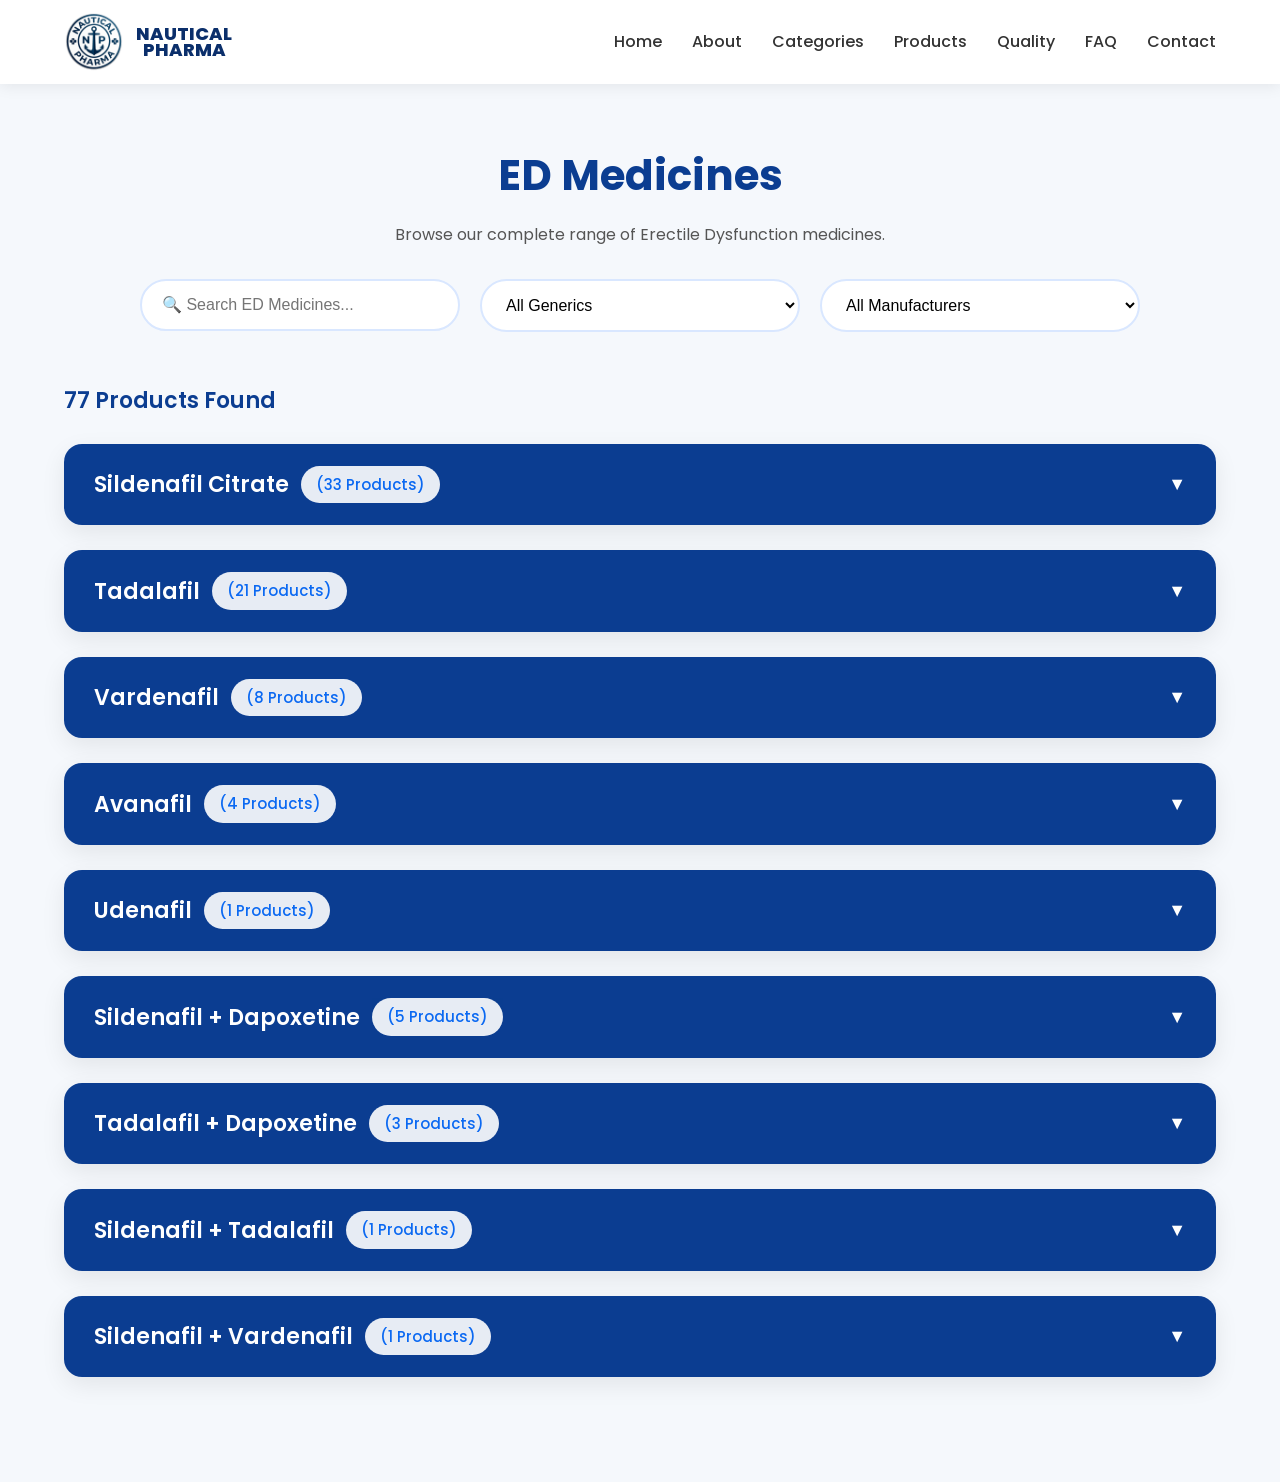
==== commit 7d519883: "Update navigation links in ed-medicines.html" ====
--- a/products/ed-medicines.html
+++ b/products/ed-medicines.html
@@ -28,13 +28,16 @@
     </div>
 </div>
         <nav>
-            <ul>
-                <li><a href="../index.html">Home</a></li>
-                <li><a href="../index.html#categories">Categories</a></li>
-                <li><a href="../index.html#contact">Contact</a></li>
-            </ul>
-        </nav>
-
+    <ul>
+        <li><a href="../index.html">Home</a></li>
+        <li><a href="../index.html#about">About</a></li>
+        <li><a href="../index.html#categories">Categories</a></li>
+        <li><a href="../index.html#products">Products</a></li>
+        <li><a href="../index.html#quality">Quality</a></li>
+        <li><a href="../index.html#faq">FAQ</a></li>
+        <li><a href="../index.html#contact">Contact</a></li>
+    </ul>
+</nav>
     </div>
 </header>
 
